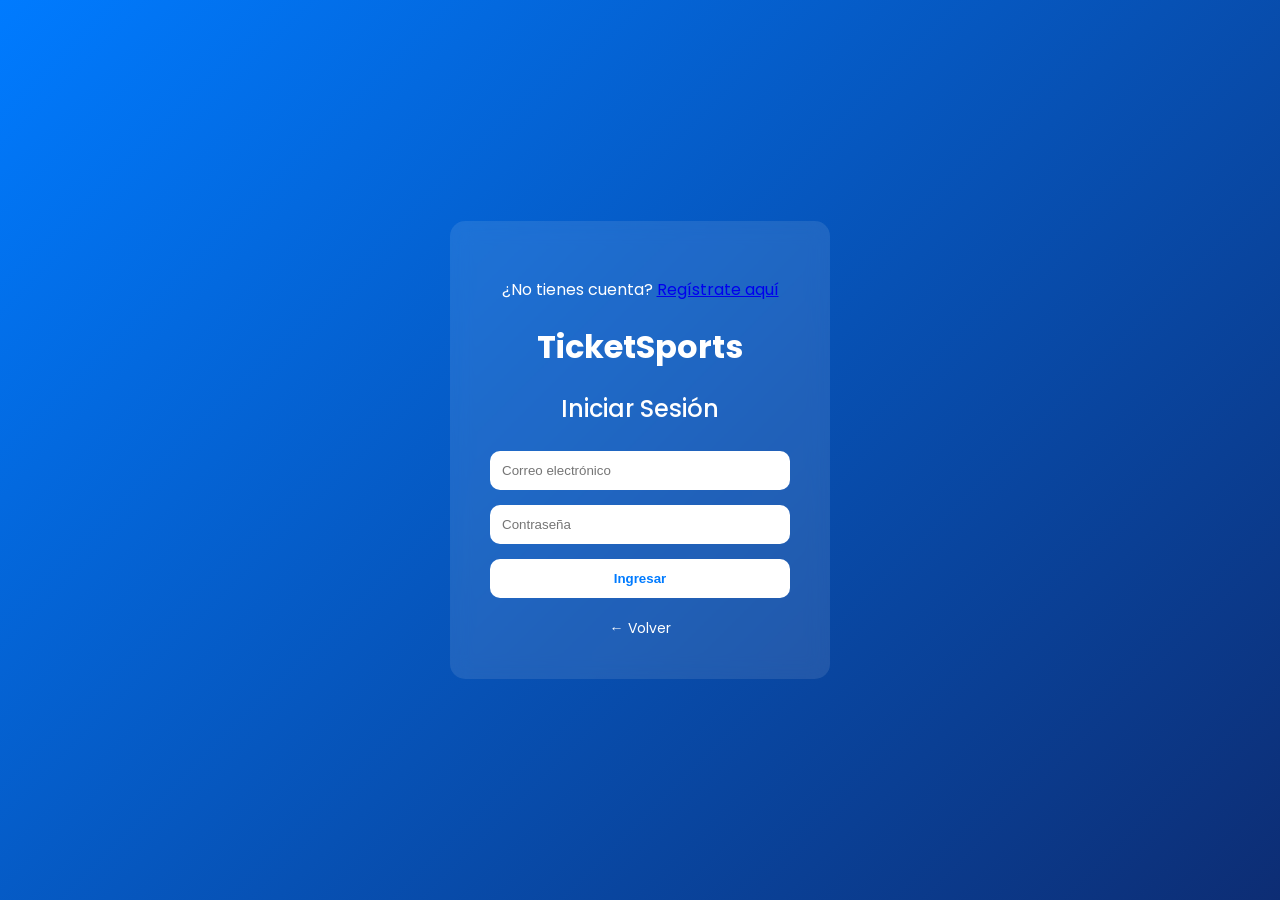
==== 2. Acceso de usuarios/index.html @ af62f723 "Proyecto - Venta de boletos para eventos de futbol" ====
<style>
@import url('https://fonts.googleapis.com/css2?family=Poppins:wght@400;500;600;700;800&display=swap');
</style>

<!DOCTYPE html>
<html lang="es">

<head>
    <meta charset="UTF-8">
    <meta name="viewport" content="width=device-width, initial-scale=1.0">
    <title>Acceso - TicketSports</title>
    <link rel="stylesheet" href="style.css">
</head>

<body>

    <div class="login-container">
        <p class="registro-link">
            ¿No tienes cuenta? 
            <a href="../3. Registro de nuevos usuarios/index.html">Regístrate aquí</a>
        </p>

        <h1>TicketSports</h1>
        <h2>Iniciar Sesión</h2>

        <form id="form-login">
            <input type="email" id="correo" placeholder="Correo electrónico" required>
            <input type="password" id="password" placeholder="Contraseña" required>

            <button type="submit">Ingresar</button>
        </form>

        <p id="mensaje"></p>

        <a href="../1. Pagina de inicio/index.html" class="volver">← Volver</a>

    </div>

    <script src="script.js"></script>
</body>
</html>
---- 2. Acceso de usuarios/style.css ----
@import url('https://fonts.googleapis.com/css2?family=Poppins:wght@400;600;800&display=swap');

body {
    margin: 0;
    font-family: "Poppins", sans-serif;
    background: linear-gradient(135deg, #007BFF, #0d2d74);
    height: 100vh;
    display: flex;
    justify-content: center;
    align-items: center;
    color: white;
}

.login-container {
    background: rgba(255,255,255,0.1);
    padding: 40px;
    border-radius: 15px;
    text-align: center;
    backdrop-filter: blur(10px);
    width: 300px;
}

h1 {
    margin-bottom: 5px;
}

h2 {
    margin-bottom: 25px;
    font-weight: 500;
}

form {
    display: flex;
    flex-direction: column;
    gap: 15px;
}

input {
    padding: 12px;
    border-radius: 10px;
    border: none;
    outline: none;
}

button {
    padding: 12px;
    border: none;
    border-radius: 10px;
    background-color: white;
    color: #007BFF;
    font-weight: 600;
    cursor: pointer;
}

button:hover {
    background-color: #0d2d74;
    color: white;
}

#mensaje {
    margin-top: 15px;
    font-size: 14px;
}

.volver {
    display: block;
    margin-top: 20px;
    color: white;
    text-decoration: none;
    font-size: 14px;
}
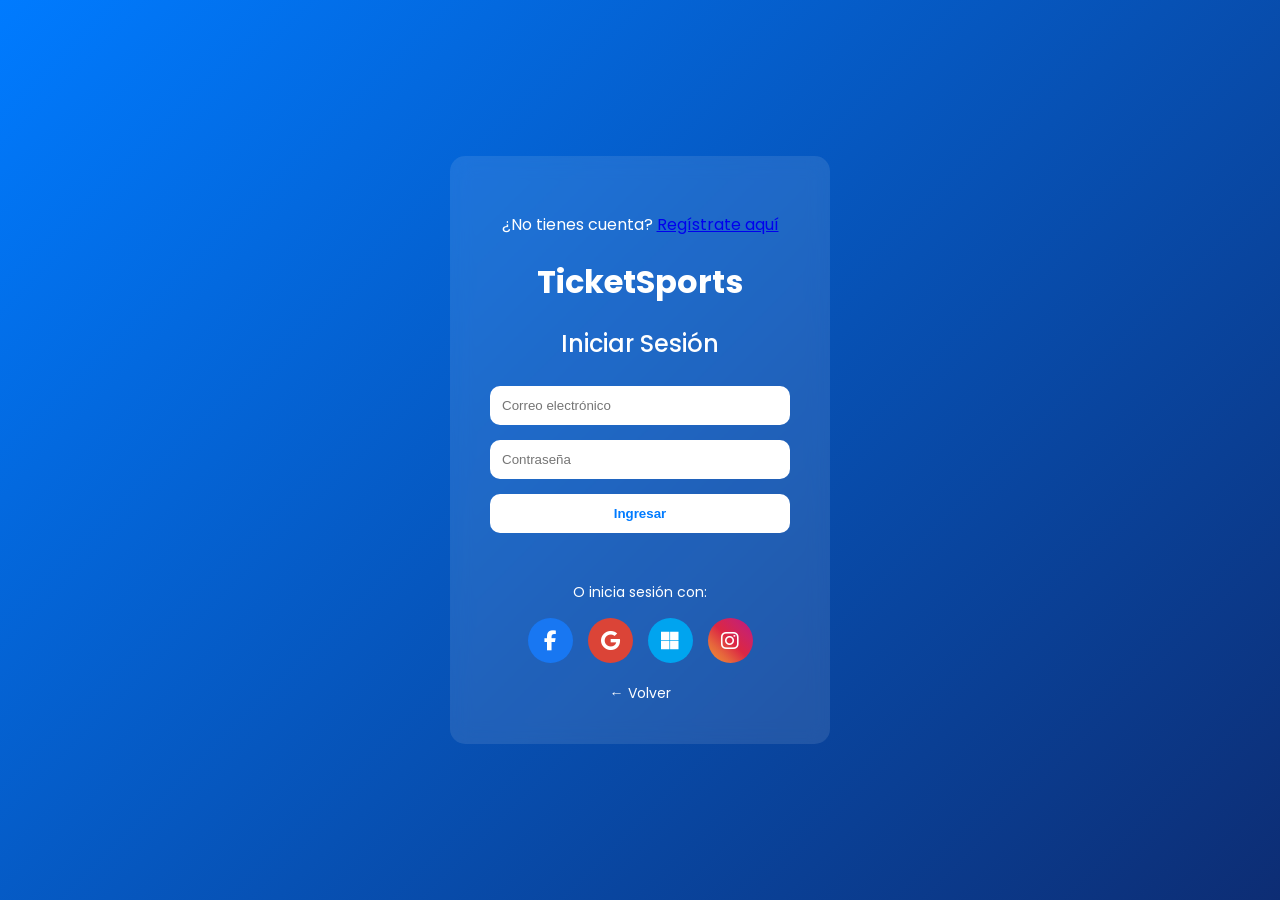
==== commit db5c71cb: "Agrega opciones de inicio de sesión con redes sociales" ====
--- a/2. Acceso de usuarios/index.html
+++ b/2. Acceso de usuarios/index.html
@@ -10,6 +10,9 @@
     <meta name="viewport" content="width=device-width, initial-scale=1.0">
     <title>Acceso - TicketSports</title>
     <link rel="stylesheet" href="style.css">
+
+    <link rel="stylesheet"
+    href="https://cdnjs.cloudflare.com/ajax/libs/font-awesome/6.5.1/css/all.min.css">
 </head>
 
 <body>
@@ -28,6 +31,28 @@
             <input type="password" id="password" placeholder="Contraseña" required>
 
             <button type="submit">Ingresar</button>
+
+            <div class="social-login">
+    <p>O inicia sesión con:</p>
+
+    <div class="social-icons">
+        <a href="#" class="facebook">
+            <i class="fab fa-facebook-f"></i>
+        </a>
+
+        <a href="#" class="google">
+            <i class="fab fa-google"></i>
+        </a>
+
+        <a href="#" class="microsoft">
+            <i class="fab fa-microsoft"></i>
+        </a>
+
+        <a href="#" class="instagram">
+            <i class="fab fa-instagram"></i>
+        </a>
+    </div>
+</div>
         </form>
 
         <p id="mensaje"></p>
--- a/2. Acceso de usuarios/style.css
+++ b/2. Acceso de usuarios/style.css
@@ -68,4 +68,66 @@
     color: white;
     text-decoration: none;
     font-size: 14px;
+}
+
+/* Redes sociales */
+
+.social-login {
+    margin-top: 20px;
+}
+
+.social-login p {
+    margin-bottom: 15px;
+    font-size: 14px;
+    color: white;
+}
+
+.social-icons {
+    display: flex;
+    justify-content: center;
+    gap: 15px;
+}
+
+.social-icons a {
+    width: 45px;
+    height: 45px;
+    border-radius: 50%;
+    text-decoration: none;
+
+    display: flex;
+    justify-content: center;
+    align-items: center;
+
+    font-size: 20px;
+    color: white;
+
+    transition: all 0.3s ease;
+}
+
+.facebook {
+    background: #1877F2;
+}
+
+.google {
+    background: #DB4437;
+}
+
+.microsoft {
+    background: #00A4EF;
+}
+
+.instagram {
+    background: linear-gradient(
+        45deg,
+        #f09433,
+        #e6683c,
+        #dc2743,
+        #cc2366,
+        #bc1888
+    );
+}
+
+.social-icons a:hover {
+    transform: scale(1.15);
+    box-shadow: 0 0 15px rgba(255,255,255,0.5);
 }
